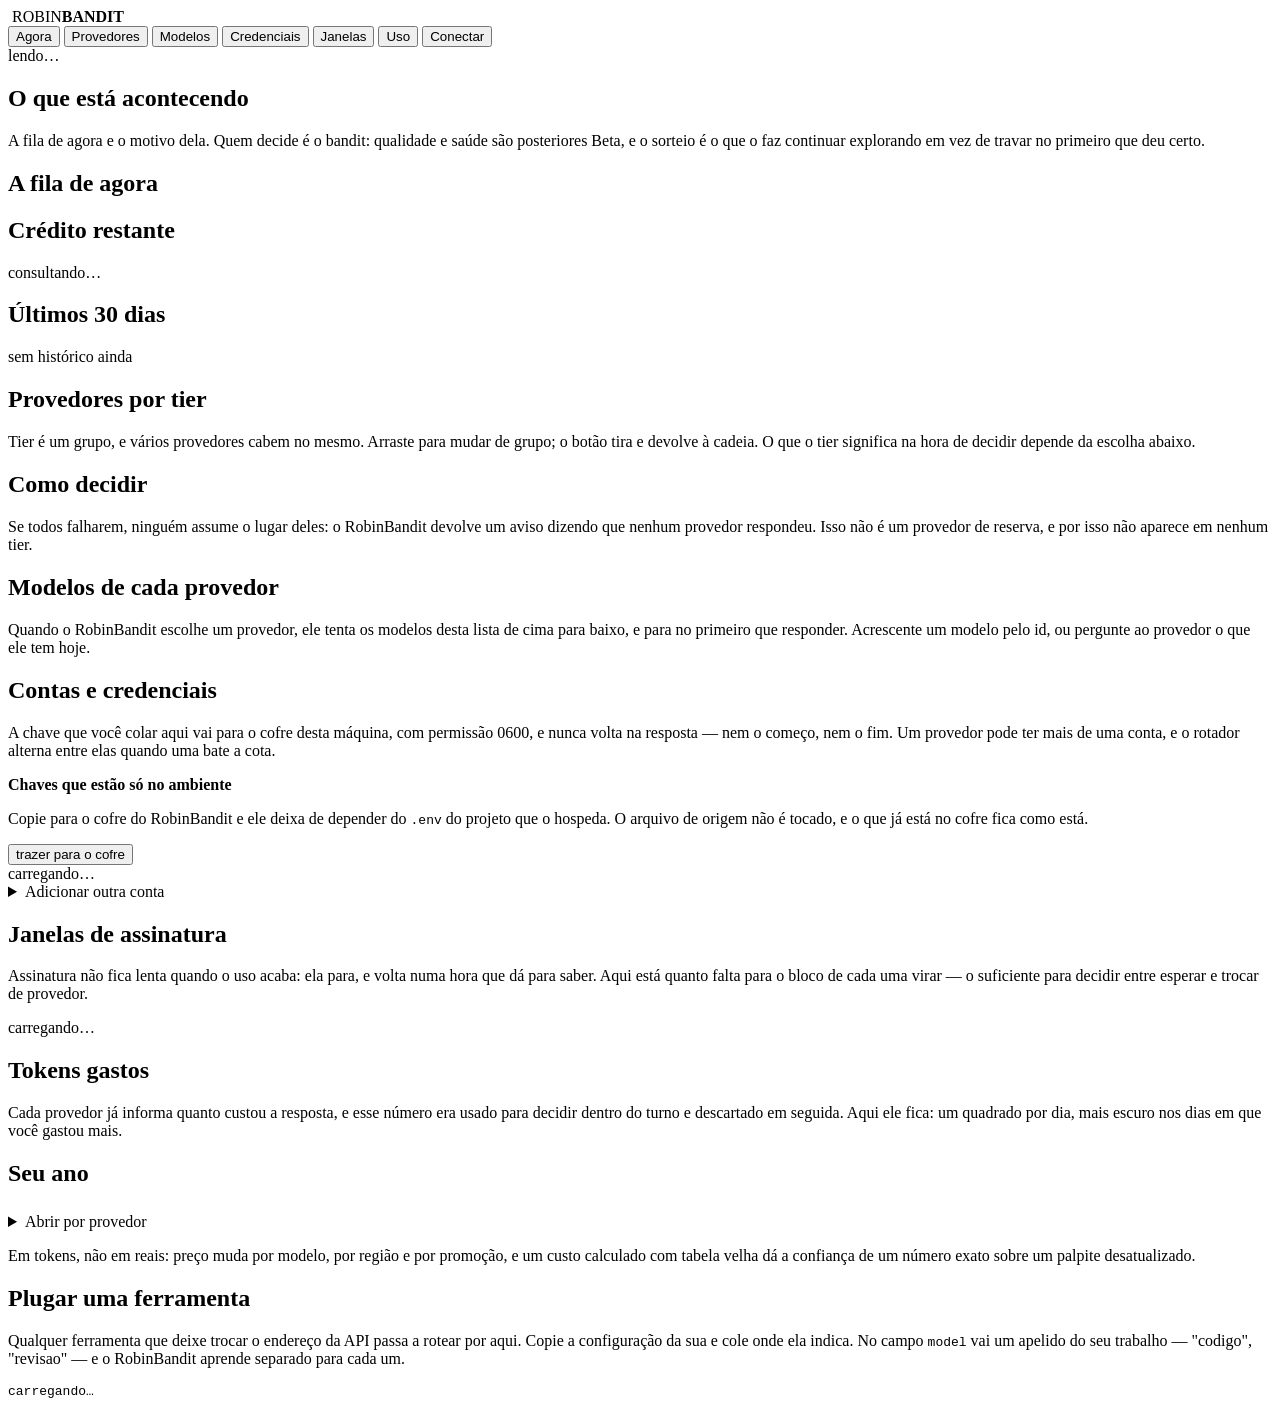
==== src/robinbandit/assets/painel/pagina.html @ 866cc9ad "RobinBandit: roteador adaptativo de provedores de LLM Ele fica entre o agente e os provedores, e esc" ====
<!doctype html>
<html lang="pt-BR">
<head>
<meta charset="utf-8">
<meta name="viewport" content="width=device-width, initial-scale=1">
<title>RobinBandit</title>
<link rel="icon" href="logos/robinbandit.png">
<style>/*ESTILO*/</style>
</head>
<body>
<div class="app">
  <nav>
    <div class="marca">
      <img src="logos/robinbandit.png" alt="">
      <span>ROBIN<b>BANDIT</b></span>
    </div>
    <button type="button" data-tela="agora" aria-current="page"><span class="marcador"></span><span data-t="nav.agora">Agora</span></button>
    <button type="button" data-tela="provedores"><span class="marcador"></span><span data-t="nav.provedores">Provedores</span></button>
    <button type="button" data-tela="modelos"><span class="marcador"></span><span data-t="nav.modelos">Modelos</span></button>
    <button type="button" data-tela="credenciais"><span class="marcador"></span><span data-t="nav.credenciais">Credenciais</span></button>
    <button type="button" data-tela="janelas"><span class="marcador"></span><span data-t="nav.janelas">Janelas</span></button>
    <button type="button" data-tela="uso"><span class="marcador"></span><span data-t="nav.uso">Uso</span></button>
    <button type="button" data-tela="conectar"><span class="marcador"></span><span data-t="nav.conectar">Conectar</span></button>
    <div class="idioma" id="idioma"></div>
    <div class="rodape" id="pulso" data-t="comum.lendo">lendo…</div>
  </nav>

  <main>
    <section id="tela-agora">
      <div class="cabeca">
        <h1 data-t="agora.titulo">O que está acontecendo</h1>
        <p data-t="agora.intro">A fila de agora e o motivo dela. Quem decide é o bandit: qualidade e saúde
           são posteriores Beta, e o sorteio é o que o faz continuar explorando em vez
           de travar no primeiro que deu certo.</p>
      </div>
      <div class="placar" id="placar"></div>
      <h2><span data-t="agora.fila">A fila de agora</span> <span class="risco"></span></h2>
      <div class="carta" id="ordem"></div>
      <h2><span data-t="agora.credito">Crédito restante</span> <span class="risco"></span></h2>
      <div id="credito"><p class="vazio" data-t="comum.consultando">consultando…</p></div>
      <h2><span data-t="agora.30dias">Últimos 30 dias</span> <span class="risco"></span></h2>
      <div class="historico" id="historico"><p class="vazio" data-t="agora.sem_hist">sem histórico ainda</p></div>
    </section>

    <section id="tela-provedores" class="oculto">
      <div class="cabeca">
        <h1 data-t="prov.titulo">Provedores por tier</h1>
        <p data-t="prov.intro">Tier é um grupo, e vários provedores cabem no mesmo. Arraste para mudar
           de grupo; o botão tira e devolve à cadeia. O que o tier significa na
           hora de decidir depende da escolha abaixo.</p>
      </div>
      <h2><span data-t="prov.como_decidir">Como decidir</span> <span class="risco"></span></h2>
      <div class="escolhas" id="estrategia"></div>
      <div id="tiers"></div>
      <p class="como" data-t="prov.ultimo">Se todos falharem, ninguém assume o lugar deles: o RobinBandit
         devolve um aviso dizendo que nenhum provedor respondeu. Isso não é um
         provedor de reserva, e por isso não aparece em nenhum tier.</p>
      <p class="recado" id="recado-prov"></p>
    </section>

    <section id="tela-modelos" class="oculto">
      <div class="cabeca">
        <h1 data-t="mod.titulo">Modelos de cada provedor</h1>
        <p data-t="mod.intro">Quando o RobinBandit escolhe um provedor, ele tenta os modelos desta
           lista de cima para baixo, e para no primeiro que responder. Acrescente
           um modelo pelo id, ou pergunte ao provedor o que ele tem hoje.</p>
      </div>
      <div class="abas" id="filtro-modelos"></div>
      <div id="modelos"></div>
      <p class="recado" id="recado-mod"></p>
    </section>

    <section id="tela-credenciais" class="oculto">
      <div class="cabeca">
        <h1 data-t="cred.titulo">Contas e credenciais</h1>
        <p data-t="cred.intro">A chave que você colar aqui vai para o cofre desta máquina, com permissão
           0600, e nunca volta na resposta — nem o começo, nem o fim. Um provedor pode
           ter mais de uma conta, e o rotador alterna entre elas quando uma bate a cota.</p>
      </div>
      <p class="recado" id="recado-cred"></p>
      <div class="trazer">
        <div>
          <strong data-t="cred.so_ambiente">Chaves que estão só no ambiente</strong>
          <p><span data-t="cred.copie_1">Copie para o cofre do RobinBandit e ele deixa de depender do</span>
             <code>.env</code> <span data-t="cred.copie_2">do projeto que o hospeda. O arquivo de origem não é
             tocado, e o que já está no cofre fica como está.</span></p>
        </div>
        <button type="button" class="acao" id="btn-importar" data-t="cred.trazer">trazer para o cofre</button>
      </div>
      <div class="abas" id="filtro-cred"></div>
      <div id="reservados"></div>
      <div id="credenciais" data-t="comum.carregando">carregando…</div>
      <details class="somar-conta">
        <summary data-t="cred.add_conta">Adicionar outra conta</summary>
        <p class="dica" data-t="cred.add_intro">Mesma conta do provedor com outra chave, ou uma segunda conta
           sua. O nome da variável é escolha sua — é por ele que a chave é guardada.</p>
        <form id="form-conta">
          <select id="conta-prov"></select>
          <input id="conta-id" placeholder="apelido, ex.: groq-2" data-t-ph="cred.apelido" autocomplete="off">
          <input id="conta-var" placeholder="GROQ_API_KEY_2" autocomplete="off" spellcheck="false">
          <label class="paga"><input type="checkbox" id="conta-paga"> <span data-t="cred.paga">crédito pago</span></label>
          <button type="submit" class="acao" data-t="cred.criar">criar conta</button>
        </form>
      </details>
      <p class="como" id="onde-cofre"></p>
    </section>

    <section id="tela-janelas" class="oculto">
      <div class="cabeca">
        <h1 data-t="jan.titulo">Janelas de assinatura</h1>
        <p data-t="jan.intro">Assinatura não fica lenta quando o uso acaba: ela para, e volta numa hora
           que dá para saber. Aqui está quanto falta para o bloco de cada uma virar —
           o suficiente para decidir entre esperar e trocar de provedor.</p>
      </div>
      <div id="janelas" data-t="comum.carregando">carregando…</div>
      <div class="ping" id="ping"></div>
      <p class="recado" id="recado-janela"></p>
    </section>

    <section id="tela-uso" class="oculto">
      <div class="cabeca">
        <h1 data-t="uso.titulo">Tokens gastos</h1>
        <p data-t="uso.intro">Cada provedor já informa quanto custou a resposta, e esse número era
           usado para decidir dentro do turno e descartado em seguida. Aqui ele
           fica: um quadrado por dia, mais escuro nos dias em que você gastou mais.</p>
      </div>
      <div class="placar" id="uso-numeros"></div>
      <h2><span data-t="uso.ano">Seu ano</span> <span class="risco"></span></h2>
      <div class="calendario" id="uso-calendario"></div>
      <details id="uso-detalhe">
        <summary class="dica" style="cursor:pointer;margin-top:26px" data-t="uso.por_provedor">Abrir por provedor</summary>
        <div class="carta" id="uso-provedores" style="margin-top:12px"></div>
      </details>
      <p class="como" data-t="uso.moeda">Em tokens, não em reais: preço muda por modelo, por região e
         por promoção, e um custo calculado com tabela velha dá a confiança de um
         número exato sobre um palpite desatualizado.</p>
    </section>

    <section id="tela-conectar" class="oculto">
      <div class="cabeca">
        <h1 data-t="con.titulo">Plugar uma ferramenta</h1>
        <p><span data-t="con.intro_1">Qualquer ferramenta que deixe trocar o endereço da API passa a rotear
           por aqui. Copie a configuração da sua e cole onde ela indica. No campo</span>
           <code>model</code> <span data-t="con.intro_2">vai um apelido do seu trabalho — "codigo", "revisao" —
           e o RobinBandit aprende separado para cada um.</span></p>
      </div>
      <div class="abas" id="abas"></div>
      <p class="arquivo" id="arquivo"></p>
      <pre id="config-texto">carregando…</pre>
      <p class="como" id="como"></p>
      <p class="conexao" id="conexao"></p>
    </section>
  </main>
</div>

<script>/*TEXTOS*/</script>
<script>/*SCRIPT*/</script>
</body>
</html>
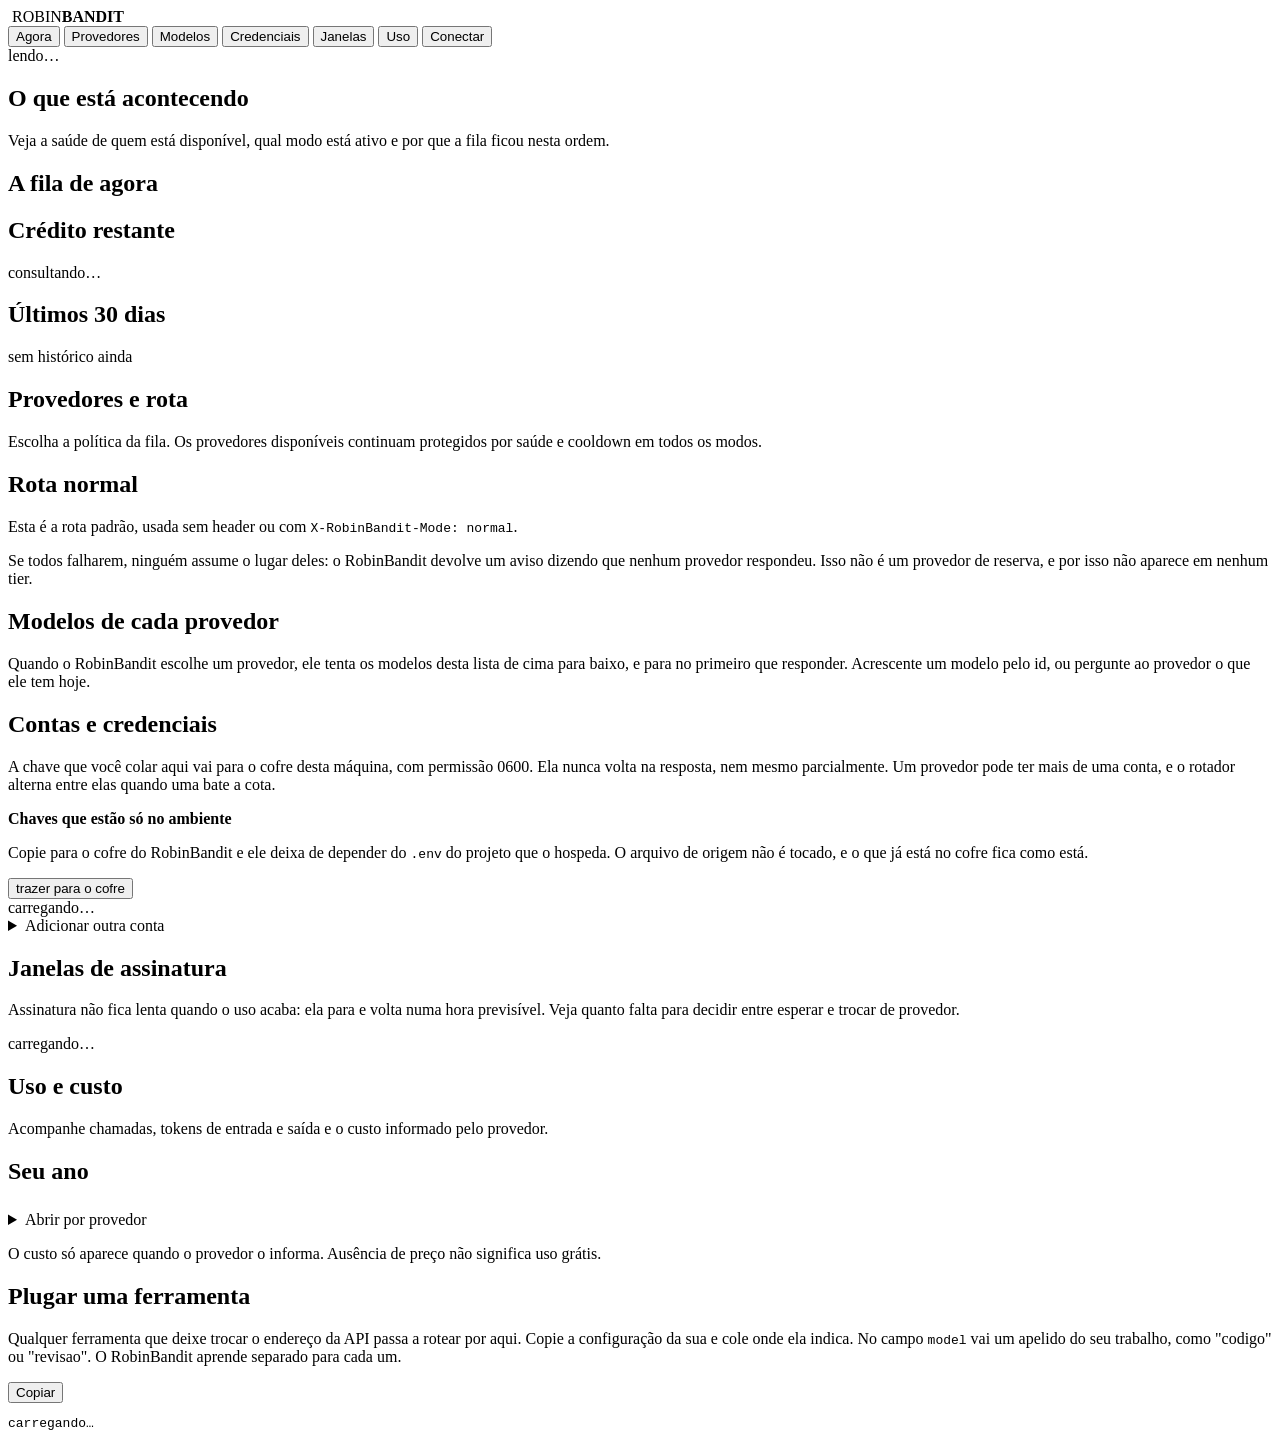
==== commit 40ec8f26: "visual: adiciona painel de controle e suporte a selecao por chamada" ====
--- a/src/robinbandit/assets/painel/pagina.html
+++ b/src/robinbandit/assets/painel/pagina.html
@@ -29,10 +29,9 @@
     <section id="tela-agora">
       <div class="cabeca">
         <h1 data-t="agora.titulo">O que está acontecendo</h1>
-        <p data-t="agora.intro">A fila de agora e o motivo dela. Quem decide é o bandit: qualidade e saúde
-           são posteriores Beta, e o sorteio é o que o faz continuar explorando em vez
-           de travar no primeiro que deu certo.</p>
+        <p data-t="agora.intro">Veja a saúde de quem está disponível, qual modo está ativo e por que a fila ficou nesta ordem.</p>
       </div>
+      <div id="inicio"></div>
       <div class="placar" id="placar"></div>
       <h2><span data-t="agora.fila">A fila de agora</span> <span class="risco"></span></h2>
       <div class="carta" id="ordem"></div>
@@ -44,17 +43,21 @@
 
     <section id="tela-provedores" class="oculto">
       <div class="cabeca">
-        <h1 data-t="prov.titulo">Provedores por tier</h1>
-        <p data-t="prov.intro">Tier é um grupo, e vários provedores cabem no mesmo. Arraste para mudar
-           de grupo; o botão tira e devolve à cadeia. O que o tier significa na
-           hora de decidir depende da escolha abaixo.</p>
+        <h1 data-t="prov.titulo">Provedores e rota</h1>
+        <p data-t="prov.intro">Escolha a política da fila. Os provedores disponíveis continuam
+           protegidos por saúde e cooldown em todos os modos.</p>
       </div>
-      <h2><span data-t="prov.como_decidir">Como decidir</span> <span class="risco"></span></h2>
+      <h2><span data-t="prov.como_decidir">Rota normal</span> <span class="risco"></span></h2>
       <div class="escolhas" id="estrategia"></div>
+      <p class="como"><span data-t="prov.normal_header">Esta é a rota padrão, usada sem header ou com</span>
+         <code>X-RobinBandit-Mode: normal</code>.</p>
+      <div class="ordem-cadeia" id="ordem-cadeia"></div>
+      <div class="abas" id="filtro-provedores"></div>
       <div id="tiers"></div>
-      <p class="como" data-t="prov.ultimo">Se todos falharem, ninguém assume o lugar deles: o RobinBandit
+      <p class="como" id="nota-fallback" data-t="prov.ultimo">Se todos falharem, ninguém assume o lugar deles: o RobinBandit
          devolve um aviso dizendo que nenhum provedor respondeu. Isso não é um
          provedor de reserva, e por isso não aparece em nenhum tier.</p>
+      <div id="reservados"></div>
       <p class="recado" id="recado-prov"></p>
     </section>
 
@@ -74,7 +77,7 @@
       <div class="cabeca">
         <h1 data-t="cred.titulo">Contas e credenciais</h1>
         <p data-t="cred.intro">A chave que você colar aqui vai para o cofre desta máquina, com permissão
-           0600, e nunca volta na resposta — nem o começo, nem o fim. Um provedor pode
+           0600. Ela nunca volta na resposta, nem mesmo parcialmente. Um provedor pode
            ter mais de uma conta, e o rotador alterna entre elas quando uma bate a cota.</p>
       </div>
       <p class="recado" id="recado-cred"></p>
@@ -88,12 +91,11 @@
         <button type="button" class="acao" id="btn-importar" data-t="cred.trazer">trazer para o cofre</button>
       </div>
       <div class="abas" id="filtro-cred"></div>
-      <div id="reservados"></div>
       <div id="credenciais" data-t="comum.carregando">carregando…</div>
       <details class="somar-conta">
         <summary data-t="cred.add_conta">Adicionar outra conta</summary>
         <p class="dica" data-t="cred.add_intro">Mesma conta do provedor com outra chave, ou uma segunda conta
-           sua. O nome da variável é escolha sua — é por ele que a chave é guardada.</p>
+           sua. A chave é guardada pelo nome de variável que você escolher.</p>
         <form id="form-conta">
           <select id="conta-prov"></select>
           <input id="conta-id" placeholder="apelido, ex.: groq-2" data-t-ph="cred.apelido" autocomplete="off">
@@ -108,9 +110,8 @@
     <section id="tela-janelas" class="oculto">
       <div class="cabeca">
         <h1 data-t="jan.titulo">Janelas de assinatura</h1>
-        <p data-t="jan.intro">Assinatura não fica lenta quando o uso acaba: ela para, e volta numa hora
-           que dá para saber. Aqui está quanto falta para o bloco de cada uma virar —
-           o suficiente para decidir entre esperar e trocar de provedor.</p>
+        <p data-t="jan.intro">Assinatura não fica lenta quando o uso acaba: ela para e volta numa hora
+           previsível. Veja quanto falta para decidir entre esperar e trocar de provedor.</p>
       </div>
       <div id="janelas" data-t="comum.carregando">carregando…</div>
       <div class="ping" id="ping"></div>
@@ -119,10 +120,8 @@
 
     <section id="tela-uso" class="oculto">
       <div class="cabeca">
-        <h1 data-t="uso.titulo">Tokens gastos</h1>
-        <p data-t="uso.intro">Cada provedor já informa quanto custou a resposta, e esse número era
-           usado para decidir dentro do turno e descartado em seguida. Aqui ele
-           fica: um quadrado por dia, mais escuro nos dias em que você gastou mais.</p>
+        <h1 data-t="uso.titulo">Uso e custo</h1>
+        <p data-t="uso.intro">Acompanhe chamadas, tokens de entrada e saída e o custo informado pelo provedor.</p>
       </div>
       <div class="placar" id="uso-numeros"></div>
       <h2><span data-t="uso.ano">Seu ano</span> <span class="risco"></span></h2>
@@ -131,9 +130,7 @@
         <summary class="dica" style="cursor:pointer;margin-top:26px" data-t="uso.por_provedor">Abrir por provedor</summary>
         <div class="carta" id="uso-provedores" style="margin-top:12px"></div>
       </details>
-      <p class="como" data-t="uso.moeda">Em tokens, não em reais: preço muda por modelo, por região e
-         por promoção, e um custo calculado com tabela velha dá a confiança de um
-         número exato sobre um palpite desatualizado.</p>
+      <p class="como" data-t="uso.moeda">O custo só aparece quando o provedor o informa. Ausência de preço não significa uso grátis.</p>
     </section>
 
     <section id="tela-conectar" class="oculto">
@@ -141,12 +138,15 @@
         <h1 data-t="con.titulo">Plugar uma ferramenta</h1>
         <p><span data-t="con.intro_1">Qualquer ferramenta que deixe trocar o endereço da API passa a rotear
            por aqui. Copie a configuração da sua e cole onde ela indica. No campo</span>
-           <code>model</code> <span data-t="con.intro_2">vai um apelido do seu trabalho — "codigo", "revisao" —
-           e o RobinBandit aprende separado para cada um.</span></p>
+           <code>model</code> <span data-t="con.intro_2">vai um apelido do seu trabalho, como "codigo" ou "revisao".
+           O RobinBandit aprende separado para cada um.</span></p>
       </div>
       <div class="abas" id="abas"></div>
       <p class="arquivo" id="arquivo"></p>
-      <pre id="config-texto">carregando…</pre>
+      <div class="config-bloco">
+        <button type="button" class="acao copiar" id="copiar-config" data-t="con.copiar">Copiar</button>
+        <pre id="config-texto">carregando…</pre>
+      </div>
       <p class="como" id="como"></p>
       <p class="conexao" id="conexao"></p>
     </section>
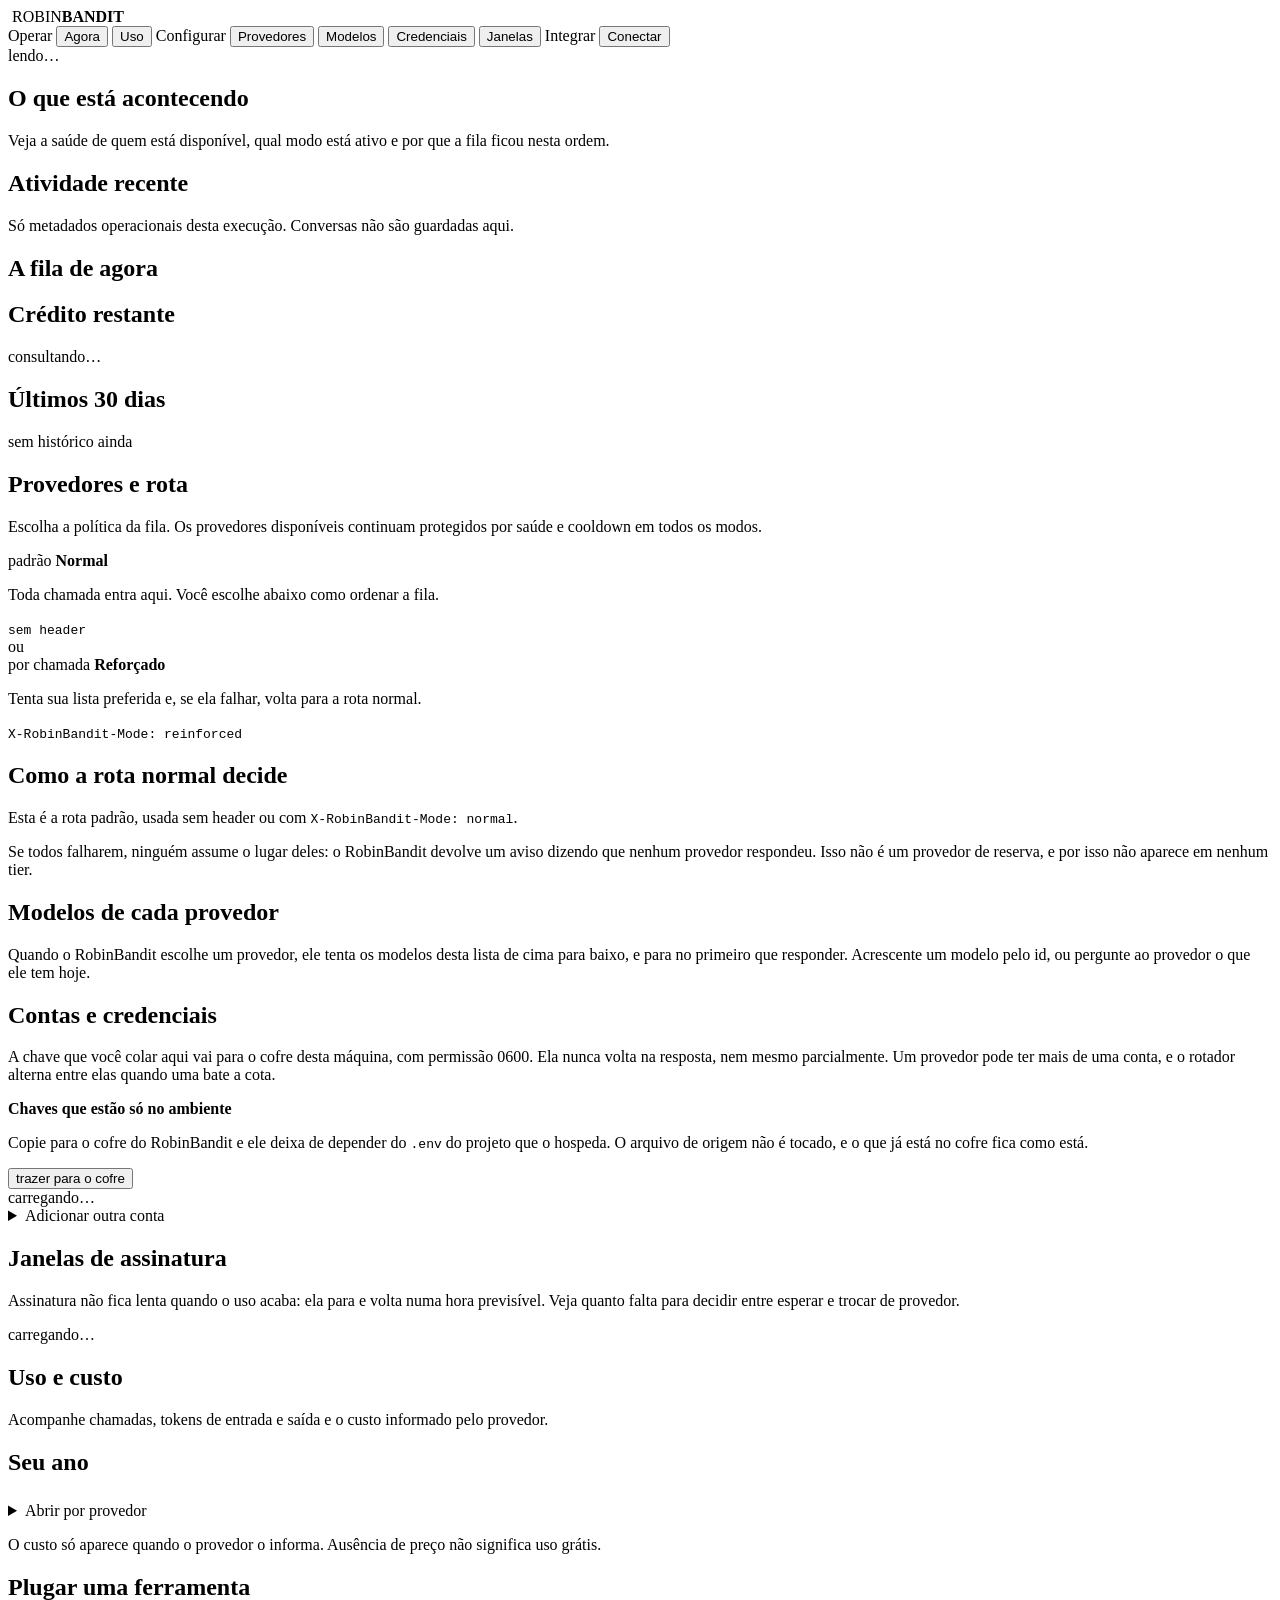
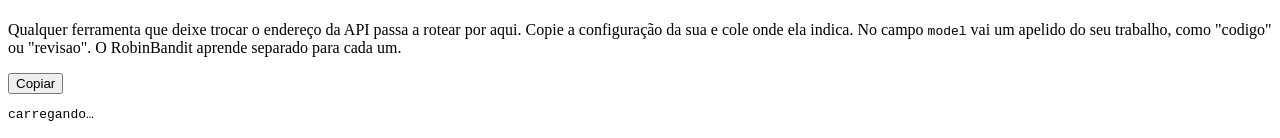
==== commit a6995b31: "Organiza módulos internos e melhora painel Agrupa providers, contas, roteamento, estado, catálogo, A" ====
--- a/src/robinbandit/assets/painel/pagina.html
+++ b/src/robinbandit/assets/painel/pagina.html
@@ -14,12 +14,15 @@
       <img src="logos/robinbandit.png" alt="">
       <span>ROBIN<b>BANDIT</b></span>
     </div>
+    <span class="nav-grupo" data-t="nav.operar">Operar</span>
     <button type="button" data-tela="agora" aria-current="page"><span class="marcador"></span><span data-t="nav.agora">Agora</span></button>
+    <button type="button" data-tela="uso"><span class="marcador"></span><span data-t="nav.uso">Uso</span></button>
+    <span class="nav-grupo" data-t="nav.configurar">Configurar</span>
     <button type="button" data-tela="provedores"><span class="marcador"></span><span data-t="nav.provedores">Provedores</span></button>
     <button type="button" data-tela="modelos"><span class="marcador"></span><span data-t="nav.modelos">Modelos</span></button>
     <button type="button" data-tela="credenciais"><span class="marcador"></span><span data-t="nav.credenciais">Credenciais</span></button>
     <button type="button" data-tela="janelas"><span class="marcador"></span><span data-t="nav.janelas">Janelas</span></button>
-    <button type="button" data-tela="uso"><span class="marcador"></span><span data-t="nav.uso">Uso</span></button>
+    <span class="nav-grupo" data-t="nav.integrar">Integrar</span>
     <button type="button" data-tela="conectar"><span class="marcador"></span><span data-t="nav.conectar">Conectar</span></button>
     <div class="idioma" id="idioma"></div>
     <div class="rodape" id="pulso" data-t="comum.lendo">lendo…</div>
@@ -33,6 +36,10 @@
       </div>
       <div id="inicio"></div>
       <div class="placar" id="placar"></div>
+      <div class="fluxo" id="fluxo"></div>
+      <h2 id="titulo-atividade"><span data-t="agora.atividade">Atividade recente</span> <span class="risco"></span></h2>
+      <p class="nota-local" id="nota-atividade" data-t="agora.atividade_nota">Só metadados operacionais desta execução. Conversas não são guardadas aqui.</p>
+      <div class="atividade" id="atividade"></div>
       <h2><span data-t="agora.fila">A fila de agora</span> <span class="risco"></span></h2>
       <div class="carta" id="ordem"></div>
       <h2><span data-t="agora.credito">Crédito restante</span> <span class="risco"></span></h2>
@@ -47,7 +54,22 @@
         <p data-t="prov.intro">Escolha a política da fila. Os provedores disponíveis continuam
            protegidos por saúde e cooldown em todos os modos.</p>
       </div>
-      <h2><span data-t="prov.como_decidir">Rota normal</span> <span class="risco"></span></h2>
+      <div class="mapa-rotas" aria-label="Rotas disponíveis">
+        <article class="rota-tipo principal">
+          <span class="rota-etiqueta" data-t="prov.rota_padrao">padrão</span>
+          <strong data-t="prov.normal">Normal</strong>
+          <p data-t="prov.normal_desc">Toda chamada entra aqui. Você escolhe abaixo como ordenar a fila.</p>
+          <code>sem header</code>
+        </article>
+        <span class="rota-ou" data-t="prov.ou">ou</span>
+        <article class="rota-tipo">
+          <span class="rota-etiqueta" data-t="prov.rota_opcional">por chamada</span>
+          <strong data-t="prov.reforcado">Reforçado</strong>
+          <p data-t="prov.reforcado_desc">Tenta sua lista preferida e, se ela falhar, volta para a rota normal.</p>
+          <code>X-RobinBandit-Mode: reinforced</code>
+        </article>
+      </div>
+      <h2><span data-t="prov.como_decidir">Como a rota normal decide</span> <span class="risco"></span></h2>
       <div class="escolhas" id="estrategia"></div>
       <p class="como"><span data-t="prov.normal_header">Esta é a rota padrão, usada sem header ou com</span>
          <code>X-RobinBandit-Mode: normal</code>.</p>
@@ -81,7 +103,7 @@
            ter mais de uma conta, e o rotador alterna entre elas quando uma bate a cota.</p>
       </div>
       <p class="recado" id="recado-cred"></p>
-      <div class="trazer">
+      <div class="trazer" id="trazer-ambiente">
         <div>
           <strong data-t="cred.so_ambiente">Chaves que estão só no ambiente</strong>
           <p><span data-t="cred.copie_1">Copie para o cofre do RobinBandit e ele deixa de depender do</span>
@@ -123,8 +145,10 @@
         <h1 data-t="uso.titulo">Uso e custo</h1>
         <p data-t="uso.intro">Acompanhe chamadas, tokens de entrada e saída e o custo informado pelo provedor.</p>
       </div>
+      <div class="abas periodos" id="uso-periodos" aria-label="Período"></div>
       <div class="placar" id="uso-numeros"></div>
-      <h2><span data-t="uso.ano">Seu ano</span> <span class="risco"></span></h2>
+      <div class="tendencia" id="uso-tendencia"></div>
+      <h2><span id="uso-periodo-titulo" data-t="uso.ano">Seu ano</span> <span class="risco"></span></h2>
       <div class="calendario" id="uso-calendario"></div>
       <details id="uso-detalhe">
         <summary class="dica" style="cursor:pointer;margin-top:26px" data-t="uso.por_provedor">Abrir por provedor</summary>
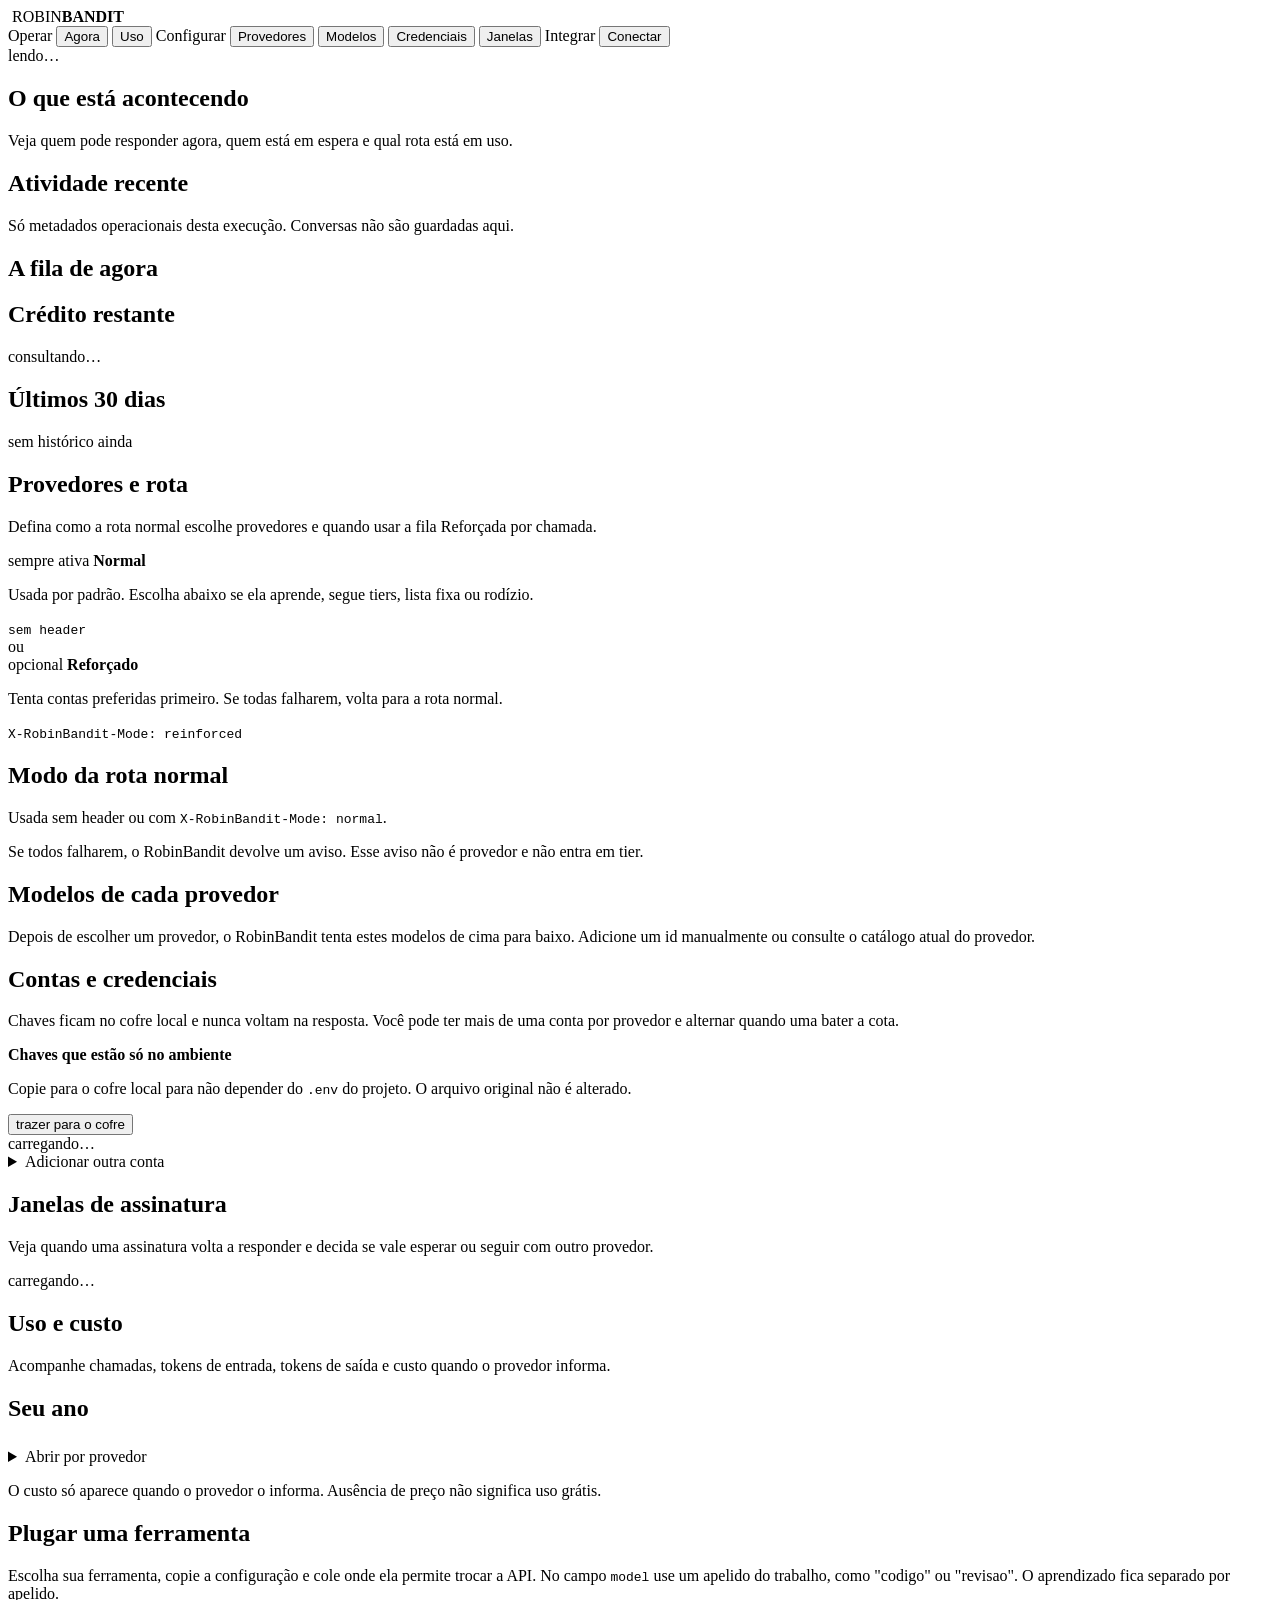
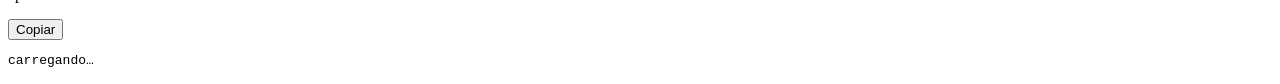
==== commit 04245858: "Melhoria do README e do site, adição de textos no painel" ====
--- a/src/robinbandit/assets/painel/pagina.html
+++ b/src/robinbandit/assets/painel/pagina.html
@@ -32,7 +32,7 @@
     <section id="tela-agora">
       <div class="cabeca">
         <h1 data-t="agora.titulo">O que está acontecendo</h1>
-        <p data-t="agora.intro">Veja a saúde de quem está disponível, qual modo está ativo e por que a fila ficou nesta ordem.</p>
+        <p data-t="agora.intro">Veja quem pode responder agora, quem está em espera e qual rota está em uso.</p>
       </div>
       <div id="inicio"></div>
       <div class="placar" id="placar"></div>
@@ -51,34 +51,31 @@
     <section id="tela-provedores" class="oculto">
       <div class="cabeca">
         <h1 data-t="prov.titulo">Provedores e rota</h1>
-        <p data-t="prov.intro">Escolha a política da fila. Os provedores disponíveis continuam
-           protegidos por saúde e cooldown em todos os modos.</p>
+        <p data-t="prov.intro">Defina como a rota normal escolhe provedores e quando usar a fila Reforçada por chamada.</p>
       </div>
       <div class="mapa-rotas" aria-label="Rotas disponíveis">
         <article class="rota-tipo principal">
-          <span class="rota-etiqueta" data-t="prov.rota_padrao">padrão</span>
+          <span class="rota-etiqueta" data-t="prov.rota_padrao">sempre ativa</span>
           <strong data-t="prov.normal">Normal</strong>
-          <p data-t="prov.normal_desc">Toda chamada entra aqui. Você escolhe abaixo como ordenar a fila.</p>
+          <p data-t="prov.normal_desc">Usada por padrão. Escolha abaixo se ela aprende, segue tiers, lista fixa ou rodízio.</p>
           <code>sem header</code>
         </article>
         <span class="rota-ou" data-t="prov.ou">ou</span>
         <article class="rota-tipo">
-          <span class="rota-etiqueta" data-t="prov.rota_opcional">por chamada</span>
+          <span class="rota-etiqueta" data-t="prov.rota_opcional">opcional</span>
           <strong data-t="prov.reforcado">Reforçado</strong>
-          <p data-t="prov.reforcado_desc">Tenta sua lista preferida e, se ela falhar, volta para a rota normal.</p>
+          <p data-t="prov.reforcado_desc">Tenta contas preferidas primeiro. Se todas falharem, volta para a rota normal.</p>
           <code>X-RobinBandit-Mode: reinforced</code>
         </article>
       </div>
-      <h2><span data-t="prov.como_decidir">Como a rota normal decide</span> <span class="risco"></span></h2>
+      <h2><span data-t="prov.como_decidir">Modo da rota normal</span> <span class="risco"></span></h2>
       <div class="escolhas" id="estrategia"></div>
-      <p class="como"><span data-t="prov.normal_header">Esta é a rota padrão, usada sem header ou com</span>
+      <p class="como"><span data-t="prov.normal_header">Usada sem header ou com</span>
          <code>X-RobinBandit-Mode: normal</code>.</p>
       <div class="ordem-cadeia" id="ordem-cadeia"></div>
       <div class="abas" id="filtro-provedores"></div>
       <div id="tiers"></div>
-      <p class="como" id="nota-fallback" data-t="prov.ultimo">Se todos falharem, ninguém assume o lugar deles: o RobinBandit
-         devolve um aviso dizendo que nenhum provedor respondeu. Isso não é um
-         provedor de reserva, e por isso não aparece em nenhum tier.</p>
+      <p class="como" id="nota-fallback" data-t="prov.ultimo">Se todos falharem, o RobinBandit devolve um aviso. Esse aviso não é provedor e não entra em tier.</p>
       <div id="reservados"></div>
       <p class="recado" id="recado-prov"></p>
     </section>
@@ -86,9 +83,7 @@
     <section id="tela-modelos" class="oculto">
       <div class="cabeca">
         <h1 data-t="mod.titulo">Modelos de cada provedor</h1>
-        <p data-t="mod.intro">Quando o RobinBandit escolhe um provedor, ele tenta os modelos desta
-           lista de cima para baixo, e para no primeiro que responder. Acrescente
-           um modelo pelo id, ou pergunte ao provedor o que ele tem hoje.</p>
+        <p data-t="mod.intro">Depois de escolher um provedor, o RobinBandit tenta estes modelos de cima para baixo. Adicione um id manualmente ou consulte o catálogo atual do provedor.</p>
       </div>
       <div class="abas" id="filtro-modelos"></div>
       <div id="modelos"></div>
@@ -98,17 +93,14 @@
     <section id="tela-credenciais" class="oculto">
       <div class="cabeca">
         <h1 data-t="cred.titulo">Contas e credenciais</h1>
-        <p data-t="cred.intro">A chave que você colar aqui vai para o cofre desta máquina, com permissão
-           0600. Ela nunca volta na resposta, nem mesmo parcialmente. Um provedor pode
-           ter mais de uma conta, e o rotador alterna entre elas quando uma bate a cota.</p>
+        <p data-t="cred.intro">Chaves ficam no cofre local e nunca voltam na resposta. Você pode ter mais de uma conta por provedor e alternar quando uma bater a cota.</p>
       </div>
       <p class="recado" id="recado-cred"></p>
       <div class="trazer" id="trazer-ambiente">
         <div>
           <strong data-t="cred.so_ambiente">Chaves que estão só no ambiente</strong>
-          <p><span data-t="cred.copie_1">Copie para o cofre do RobinBandit e ele deixa de depender do</span>
-             <code>.env</code> <span data-t="cred.copie_2">do projeto que o hospeda. O arquivo de origem não é
-             tocado, e o que já está no cofre fica como está.</span></p>
+          <p><span data-t="cred.copie_1">Copie para o cofre local para não depender do</span>
+             <code>.env</code> <span data-t="cred.copie_2">do projeto. O arquivo original não é alterado.</span></p>
         </div>
         <button type="button" class="acao" id="btn-importar" data-t="cred.trazer">trazer para o cofre</button>
       </div>
@@ -116,8 +108,7 @@
       <div id="credenciais" data-t="comum.carregando">carregando…</div>
       <details class="somar-conta">
         <summary data-t="cred.add_conta">Adicionar outra conta</summary>
-        <p class="dica" data-t="cred.add_intro">Mesma conta do provedor com outra chave, ou uma segunda conta
-           sua. A chave é guardada pelo nome de variável que você escolher.</p>
+        <p class="dica" data-t="cred.add_intro">Use outra chave do mesmo provedor ou uma segunda conta sua. O nome da variável identifica essa conta.</p>
         <form id="form-conta">
           <select id="conta-prov"></select>
           <input id="conta-id" placeholder="apelido, ex.: groq-2" data-t-ph="cred.apelido" autocomplete="off">
@@ -132,8 +123,7 @@
     <section id="tela-janelas" class="oculto">
       <div class="cabeca">
         <h1 data-t="jan.titulo">Janelas de assinatura</h1>
-        <p data-t="jan.intro">Assinatura não fica lenta quando o uso acaba: ela para e volta numa hora
-           previsível. Veja quanto falta para decidir entre esperar e trocar de provedor.</p>
+        <p data-t="jan.intro">Veja quando uma assinatura volta a responder e decida se vale esperar ou seguir com outro provedor.</p>
       </div>
       <div id="janelas" data-t="comum.carregando">carregando…</div>
       <div class="ping" id="ping"></div>
@@ -143,7 +133,7 @@
     <section id="tela-uso" class="oculto">
       <div class="cabeca">
         <h1 data-t="uso.titulo">Uso e custo</h1>
-        <p data-t="uso.intro">Acompanhe chamadas, tokens de entrada e saída e o custo informado pelo provedor.</p>
+        <p data-t="uso.intro">Acompanhe chamadas, tokens de entrada, tokens de saída e custo quando o provedor informa.</p>
       </div>
       <div class="abas periodos" id="uso-periodos" aria-label="Período"></div>
       <div class="placar" id="uso-numeros"></div>
@@ -160,10 +150,9 @@
     <section id="tela-conectar" class="oculto">
       <div class="cabeca">
         <h1 data-t="con.titulo">Plugar uma ferramenta</h1>
-        <p><span data-t="con.intro_1">Qualquer ferramenta que deixe trocar o endereço da API passa a rotear
-           por aqui. Copie a configuração da sua e cole onde ela indica. No campo</span>
-           <code>model</code> <span data-t="con.intro_2">vai um apelido do seu trabalho, como "codigo" ou "revisao".
-           O RobinBandit aprende separado para cada um.</span></p>
+        <p><span data-t="con.intro_1">Escolha sua ferramenta, copie a configuração e cole onde ela permite trocar a API. No campo</span>
+           <code>model</code> <span data-t="con.intro_2">use um apelido do trabalho, como "codigo" ou "revisao".
+           O aprendizado fica separado por apelido.</span></p>
       </div>
       <div class="abas" id="abas"></div>
       <p class="arquivo" id="arquivo"></p>
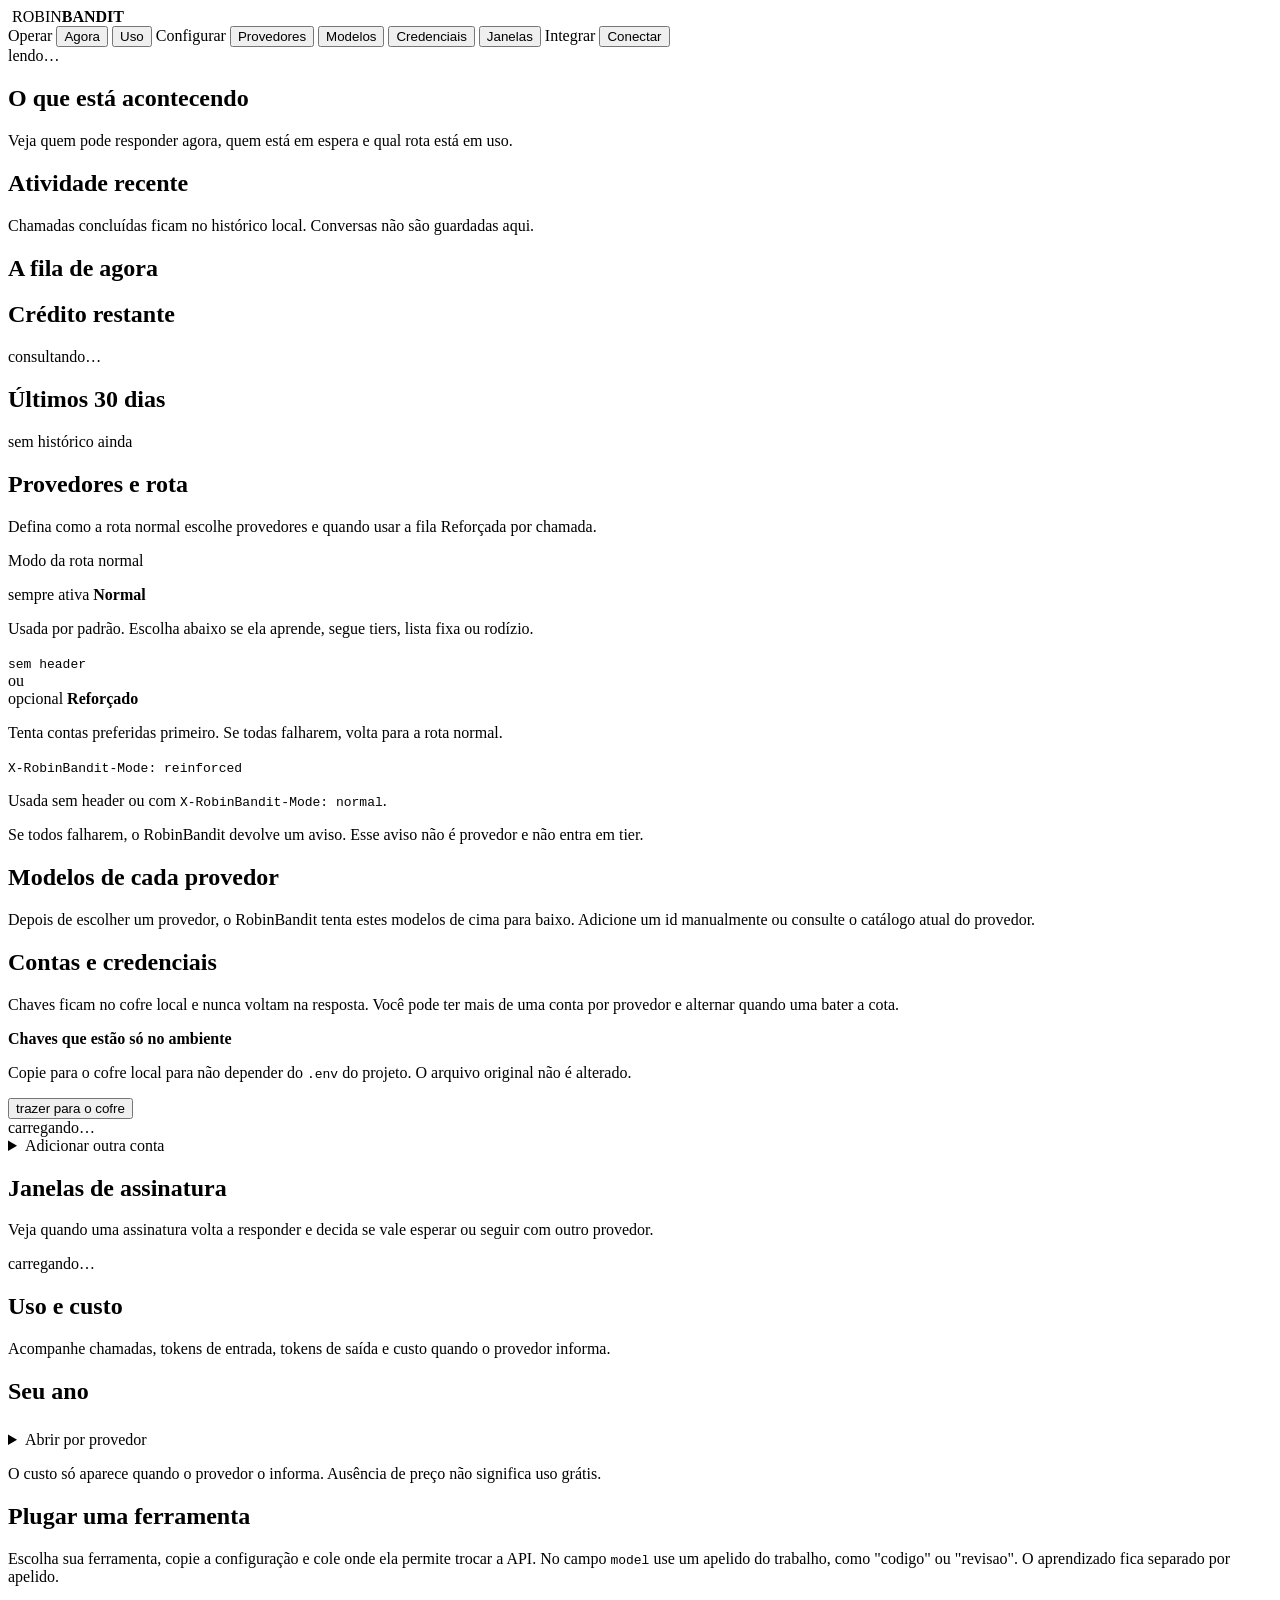
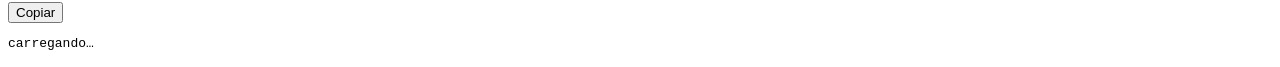
==== commit 2e4a6fed: "feat: integra contas, uso e classificação" ====
--- a/src/robinbandit/assets/painel/pagina.html
+++ b/src/robinbandit/assets/painel/pagina.html
@@ -38,7 +38,7 @@
       <div class="placar" id="placar"></div>
       <div class="fluxo" id="fluxo"></div>
       <h2 id="titulo-atividade"><span data-t="agora.atividade">Atividade recente</span> <span class="risco"></span></h2>
-      <p class="nota-local" id="nota-atividade" data-t="agora.atividade_nota">Só metadados operacionais desta execução. Conversas não são guardadas aqui.</p>
+      <p class="nota-local" id="nota-atividade" data-t="agora.atividade_nota">Chamadas concluídas ficam no histórico local. Conversas não são guardadas aqui.</p>
       <div class="atividade" id="atividade"></div>
       <h2><span data-t="agora.fila">A fila de agora</span> <span class="risco"></span></h2>
       <div class="carta" id="ordem"></div>
@@ -53,6 +53,27 @@
         <h1 data-t="prov.titulo">Provedores e rota</h1>
         <p data-t="prov.intro">Defina como a rota normal escolhe provedores e quando usar a fila Reforçada por chamada.</p>
       </div>
+      <div class="modo-rota"><label for="modo-rota" data-t="prov.como_decidir">Modo da rota normal</label><div id="estrategia"></div><p id="modo-descricao" class="dica"></p><p class="recado" id="recado-prov" role="status"></p></div>
+      <div id="clf-workspace" class="clf-workspace" hidden><p id="clf-resumo" class="dica"></p>
+      <div id="classificador-painel">
+        <div class="clf-cabeca"><div><h2 id="clf-titulo" data-t="clf.titulo">Modelos por complexidade</h2><p class="dica" id="clf-aviso" data-t="clf.aviso">O teste mostra a classificação sem chamar os modelos dos blocos.</p><p id="clf-ativacao" role="status"></p></div><div class="clf-acoes"><button type="button" class="acao" id="clf-salvar" data-t="clf.salvar" disabled>Salvar configuração</button><button type="button" class="acao" id="clf-descartar" data-t="clf.descartar" disabled>Descartar alterações</button></div></div>
+        <form id="clf-teste" class="clf-teste">
+          <div class="clf-teste-linha"><label class="so-leitor" for="clf-teste-pedido" data-t="clf.pedido_teste">Pedido para testar</label><input id="clf-teste-pedido" maxlength="16000" required value="Analise um projeto de software, encontre os problemas e proponha um plano de correção." data-t-value="clf.pergunta_pronta"><button type="submit" class="acao" id="clf-testar" data-t="clf.testar" disabled>Testar classificação</button></div>
+          <p class="clf-status" id="clf-status" role="status" aria-live="polite">Carregando…</p>
+          <span class="dica" data-t="clf.teste_aviso">Testa só o classificador. Pode consumir cota; não altera o modo ativo.</span>
+          <details><summary data-t="clf.contexto_teste">Contexto adicional (opcional)</summary><label class="so-leitor" for="clf-teste-contexto" data-t="clf.contexto_teste">Contexto adicional (opcional)</label><textarea id="clf-teste-contexto" rows="2" maxlength="24000"></textarea></details>
+        </form>
+        <div class="clf-mapa" id="clf-mapa"><div id="clf-caixas"></div><div class="clf-centro"><button type="button" class="clf-olhos" id="clf-rosto" aria-label="Configurar modelos classificadores" aria-controls="clf-gerir" aria-expanded="false"><span class="clf-olho" aria-hidden="true"></span><span class="clf-olho" aria-hidden="true"></span></button><strong data-t="clf.centro">Classificador</strong><small id="clf-centro-estado">Não escolhido</small><div id="clf-gerir" class="clf-popover" hidden><div class="clf-popover-topo"><strong data-t="clf.ordem">Ordem dos classificadores</strong><button type="button" id="clf-fechar-gerir" aria-label="Fechar">×</button></div><p class="dica" data-t="clf.reservas">O primeiro classifica. As reservas são tentadas se ele falhar.</p><div id="clf-lista-classificadores"></div><button type="button" class="acao" id="clf-editar-llm" data-t="clf.editar">Adicionar outro classificador</button></div></div></div>
+        <details class="clf-config" id="clf-config"><summary id="clf-config-titulo" data-t="clf.config_titulo">Quem classifica</summary>
+          <p class="dica" id="clf-config-aviso" data-t="clf.config_aviso">Classificador especializado é a opção principal. LLM é uma alternativa; salvar não ativa o modo.</p>
+          <div class="clf-config-campos"><label for="clf-tipo"><span data-t="clf.tipo">Tipo</span><select id="clf-tipo" disabled><option value="nenhum" disabled data-t="clf.especializado">Especializado (não conectado)</option><option value="llm" data-t="clf.llm">LLM como alternativa</option></select></label></div>
+          <p class="dica" id="clf-especializado-aviso" data-t="clf.especializado_aviso">Nenhum classificador especializado está conectado. O ambiente local permanece desativado.</p>
+          <div id="clf-adicionar-llm" hidden><div class="clf-config-campos"><label for="clf-provedor"><span data-t="clf.provedor">Provedor</span><select id="clf-provedor" disabled></select></label><label for="clf-modelo"><span data-t="clf.modelo">Modelo</span><input id="clf-modelo" list="clf-modelos" maxlength="256" autocomplete="off" spellcheck="false" placeholder="Escolha ou digite um ID" data-t-ph="clf.modelo_ph"><datalist id="clf-modelos"></datalist></label><button type="button" class="acao" id="clf-add-modelo" data-t="clf.add_modelo" disabled>Adicionar à classificação</button></div><p class="dica" id="clf-modelo-aviso"></p><p class="dica" data-t="clf.flash">Se usar LLM, recomendamos modelos Flash ou equivalentes leves.</p><div id="clf-lista-config"></div></div>
+          <details class="clf-contrato"><summary data-t="clf.contexto">Contexto enviado ao classificador</summary><p class="dica" data-t="clf.saida">A saída aceita é apenas um rótulo de nível.</p><pre id="clf-contrato-texto"></pre></details>
+        </details>
+        <details id="clf-catalogo-painel" class="clf-catalogo-painel"><summary><span data-t="clf.catalogo">Modelos disponíveis</span><small id="clf-catalogo-contagem"></small></summary><div class="clf-catalogo-topo"><label class="so-leitor" for="clf-busca" data-t="clf.busca">Buscar modelo ou provedor</label><input type="search" id="clf-busca" data-t-ph="clf.busca" placeholder="Buscar modelo ou provedor…"><button type="button" class="acao" id="clf-exemplo" data-t="clf.exemplo">Preencher caixas de exemplo</button></div><p class="dica" id="clf-ajuda" data-t="clf.ajuda">Arraste para o rosto ou uma caixa, ou clique para escolher o destino.</p><form class="clf-escolha" id="clf-escolha" hidden><span id="clf-modelo-escolhido"></span><label for="clf-destino" data-t="clf.complexidade">Destino</label><select id="clf-destino"></select><button class="acao" type="submit" data-t="clf.adicionar">Adicionar</button><button class="acao" type="button" id="clf-cancelar-escolha" data-t="clf.cancelar">Cancelar</button></form><div id="clf-catalogo"></div></details>
+      </div></div>
+      <div id="rota-atual">
       <div class="mapa-rotas" aria-label="Rotas disponíveis">
         <article class="rota-tipo principal">
           <span class="rota-etiqueta" data-t="prov.rota_padrao">sempre ativa</span>
@@ -68,16 +89,17 @@
           <code>X-RobinBandit-Mode: reinforced</code>
         </article>
       </div>
-      <h2><span data-t="prov.como_decidir">Modo da rota normal</span> <span class="risco"></span></h2>
-      <div class="escolhas" id="estrategia"></div>
       <p class="como"><span data-t="prov.normal_header">Usada sem header ou com</span>
          <code>X-RobinBandit-Mode: normal</code>.</p>
+      <div class="ferramentas-catalogo">
+        <div class="abas" id="filtro-provedores"></div>
+        <div class="lugar-busca" id="busca-provedores"></div>
+      </div>
       <div class="ordem-cadeia" id="ordem-cadeia"></div>
-      <div class="abas" id="filtro-provedores"></div>
       <div id="tiers"></div>
       <p class="como" id="nota-fallback" data-t="prov.ultimo">Se todos falharem, o RobinBandit devolve um aviso. Esse aviso não é provedor e não entra em tier.</p>
       <div id="reservados"></div>
-      <p class="recado" id="recado-prov"></p>
+      </div>
     </section>
 
     <section id="tela-modelos" class="oculto">
@@ -85,7 +107,21 @@
         <h1 data-t="mod.titulo">Modelos de cada provedor</h1>
         <p data-t="mod.intro">Depois de escolher um provedor, o RobinBandit tenta estes modelos de cima para baixo. Adicione um id manualmente ou consulte o catálogo atual do provedor.</p>
       </div>
-      <div class="abas" id="filtro-modelos"></div>
+      <div class="ferramentas-catalogo">
+        <div class="abas" id="filtro-modelos"></div>
+        <div class="lugar-busca" id="busca-modelos">
+          <div class="busca-provedor" id="busca-provedor" hidden>
+            <label class="so-leitor" for="buscar-provedor" data-t="busca.rotulo">Buscar no catálogo</label>
+            <div class="busca-campo">
+              <svg viewBox="0 0 24 24" fill="none" stroke="currentColor" stroke-width="1.7" aria-hidden="true"><circle cx="10.5" cy="10.5" r="6.5"/><path d="m16 16 4 4"/></svg>
+              <input id="buscar-provedor" type="search" autocomplete="off" spellcheck="false" aria-describedby="busca-contagem">
+              <button type="button" id="limpar-busca" hidden>Limpar</button>
+            </div>
+            <span id="busca-contagem" role="status" aria-live="polite"></span>
+            <p id="busca-vazia" hidden></p>
+          </div>
+        </div>
+      </div>
       <div id="modelos"></div>
       <p class="recado" id="recado-mod"></p>
     </section>
@@ -104,7 +140,10 @@
         </div>
         <button type="button" class="acao" id="btn-importar" data-t="cred.trazer">trazer para o cofre</button>
       </div>
-      <div class="abas" id="filtro-cred"></div>
+      <div class="ferramentas-catalogo">
+        <div class="abas" id="filtro-cred"></div>
+        <div class="lugar-busca" id="busca-credenciais"></div>
+      </div>
       <div id="credenciais" data-t="comum.carregando">carregando…</div>
       <details class="somar-conta">
         <summary data-t="cred.add_conta">Adicionar outra conta</summary>
